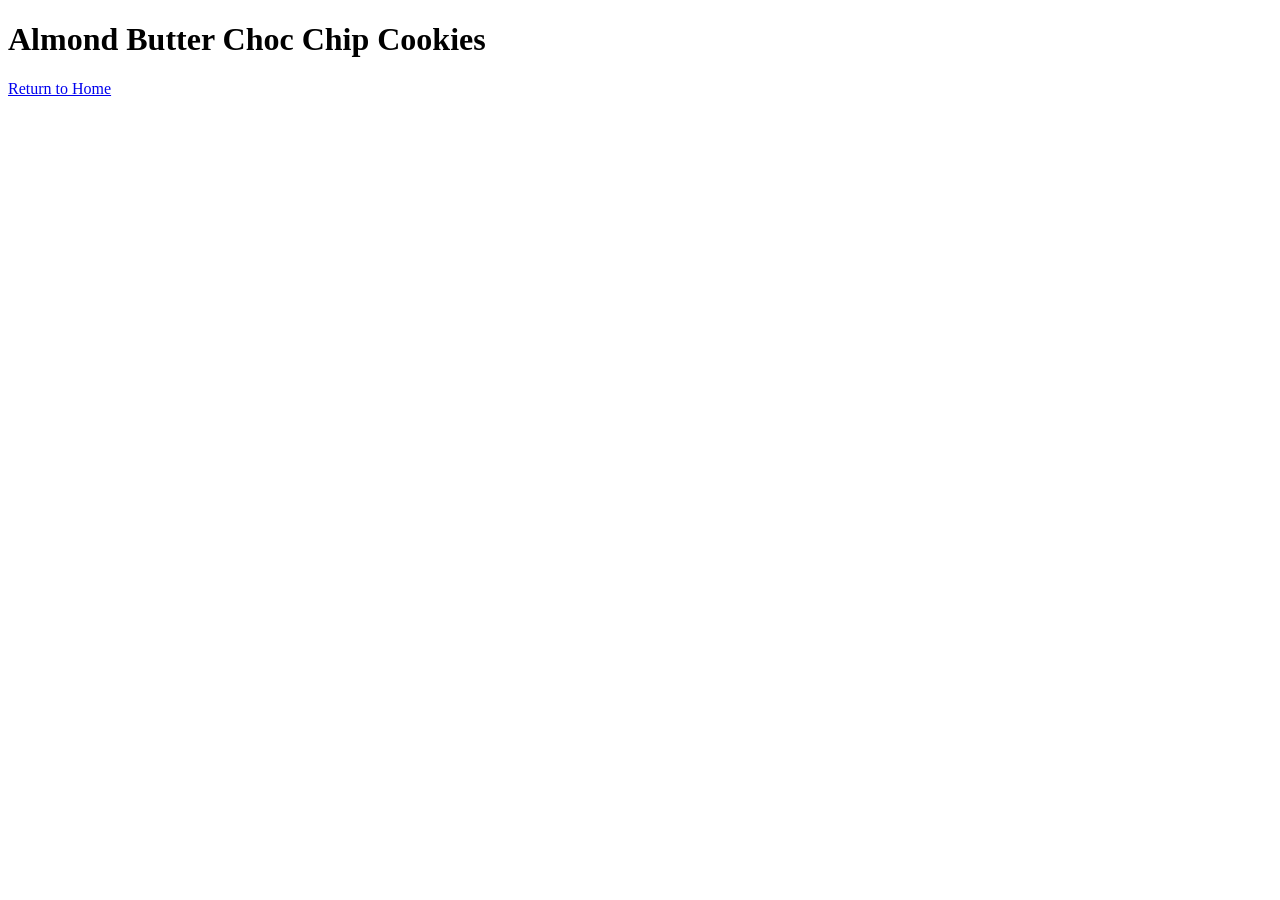
==== recipes/almond-butter-cookies.html @ 26543a9b "Add link in cookies recipes page back to index Added a return to homepage link in cookies recipe pag" ====
<!DOCTYPE html>
<html lang="en">
<head>
    <meta charset="UTF-8">
    <meta name="viewport" content="width=device-width, initial-scale=1.0">
    <title>Almond Butter Choc Chip Cookies</title>
</head>
<body>
    <h1>Almond Butter Choc Chip Cookies</h1>

    <a href="../index.html">Return to Home</a>
    
</body>
</html>
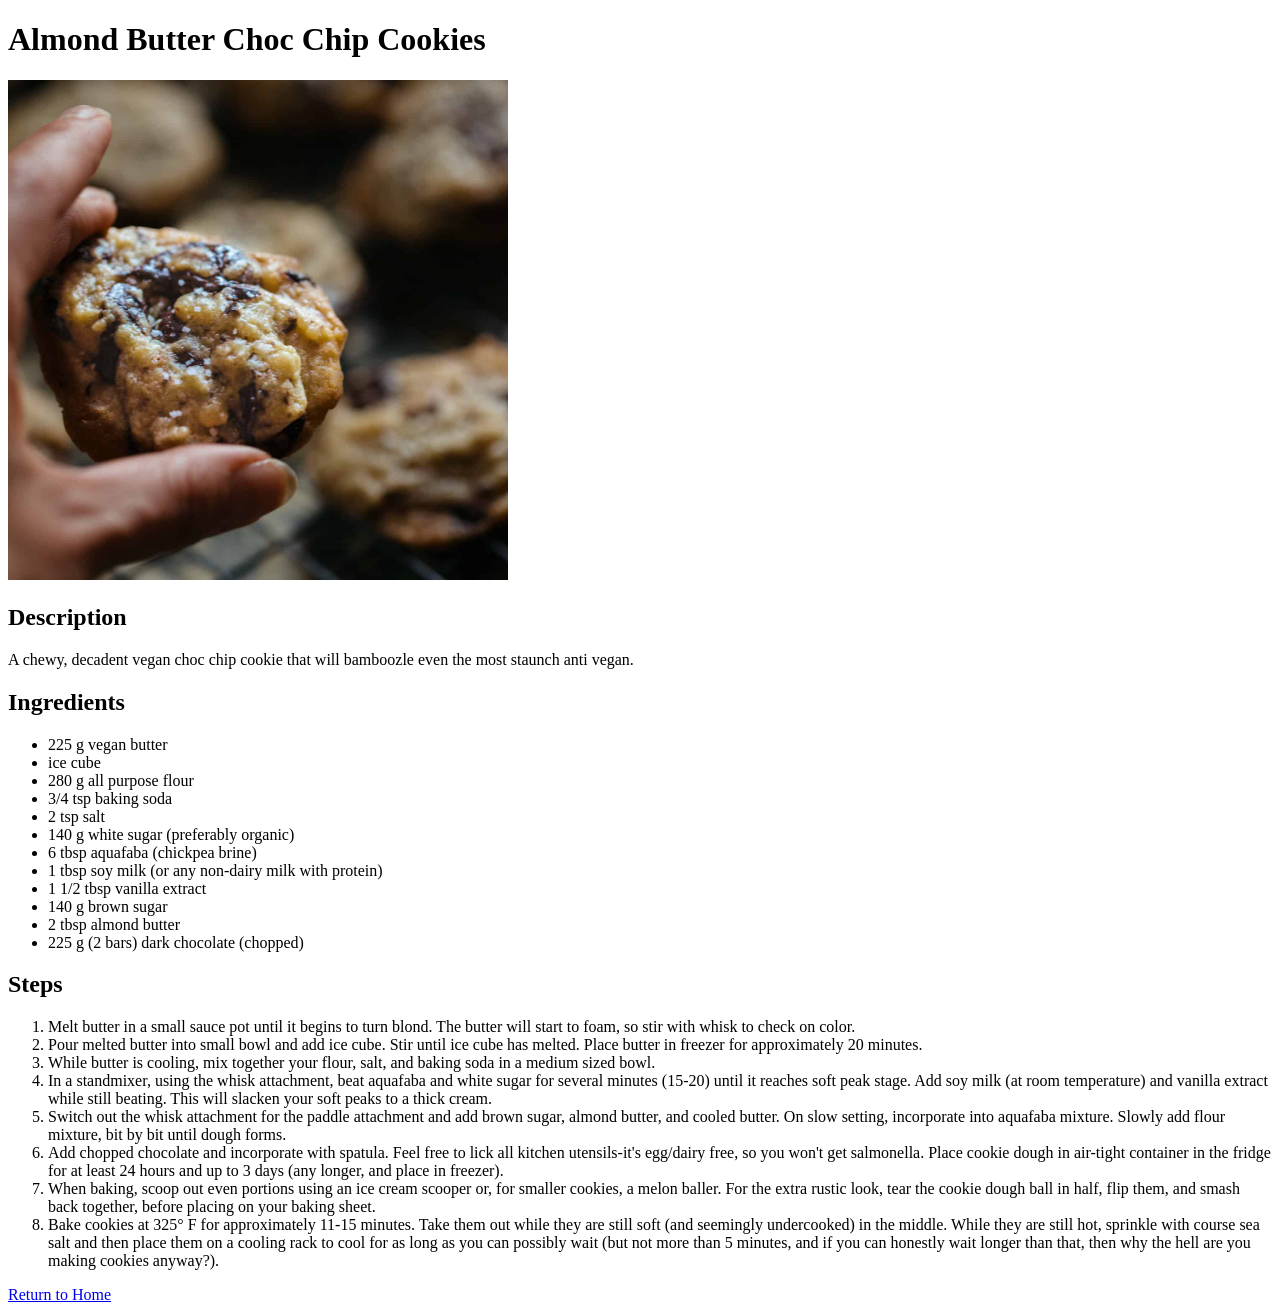
==== commit 5dda1ca8: "Add recipe ingredients and instructions to almond-butter-cookies.html Added the recipe ingredients a" ====
--- a/recipes/almond-butter-cookies.html
+++ b/recipes/almond-butter-cookies.html
@@ -7,7 +7,38 @@
 </head>
 <body>
     <h1>Almond Butter Choc Chip Cookies</h1>
+    <img src="almond-butter-cookie.jpg" alt="Close up of a hand holding a chocolate chip cookie" width="500">
+    <h2>Description</h2>
+    <p>A chewy, decadent vegan choc chip cookie that will bamboozle even the most staunch anti vegan.</p>
 
+    <h2>Ingredients</h2>
+    <ul>
+        <li>225 g vegan butter</li>
+        <li>ice cube</li>
+        <li>280 g all purpose flour</li>
+        <li>3/4 tsp baking soda</li>
+        <li>2 tsp salt</li>
+        <li>140 g white sugar (preferably organic)</li>
+        <li>6 tbsp aquafaba (chickpea brine)</li>
+        <li>1 tbsp soy milk (or any non-dairy milk with protein)</li>
+        <li>1 1/2 tbsp vanilla extract</li>
+        <li>140 g brown sugar</li>
+        <li>2 tbsp almond butter</li>
+        <li>225 g (2 bars) dark chocolate (chopped)</li>
+    </ul>
+
+    <h2>Steps</h2>
+    <ol>
+        <li>Melt butter in a small sauce pot until it begins to turn blond. The butter will start to foam, so stir with whisk to check on color.</li>
+        <li>Pour melted butter into small bowl and add ice cube.  Stir until ice cube has melted.  Place butter in freezer for approximately 20 minutes.</li>
+        <li>While butter is cooling, mix together your flour, salt, and baking soda in a medium sized bowl.</li>
+        <li>In a standmixer, using the whisk attachment, beat aquafaba and white sugar for several minutes (15-20) until it reaches soft peak stage.  Add soy milk (at room temperature) and vanilla extract while still beating.  This will slacken your soft peaks to a thick cream.</li>
+        <li>Switch out the whisk attachment for the paddle attachment and add brown sugar, almond butter, and cooled butter.  On slow setting, incorporate into aquafaba mixture.  Slowly add flour mixture, bit by bit until dough forms.</li>
+        <li>Add chopped chocolate and incorporate with spatula.  Feel free to lick all kitchen utensils&#8208;it&apos;s egg/dairy free, so you won&apos;t get salmonella.  Place cookie dough in air-tight container in the fridge for at least 24 hours and up to 3 days (any longer, and place in freezer).</li>
+        <li>When baking, scoop out even portions using an ice cream scooper or, for smaller cookies, a melon baller.  For the extra rustic look, tear the cookie dough ball in half, flip them, and smash back together, before placing on your baking sheet.</li>
+        <li>Bake cookies at 325° F for approximately 11-15 minutes. Take them out while they are still soft (and seemingly undercooked) in the middle.  While they are still hot, sprinkle with course sea salt and then place them on a cooling rack to cool for as long as you can possibly wait (but not more than 5 minutes, and if you can honestly wait longer than that, then why the hell are you making cookies anyway?).</li>
+    </ol>
+    
     <a href="../index.html">Return to Home</a>
     
 </body>
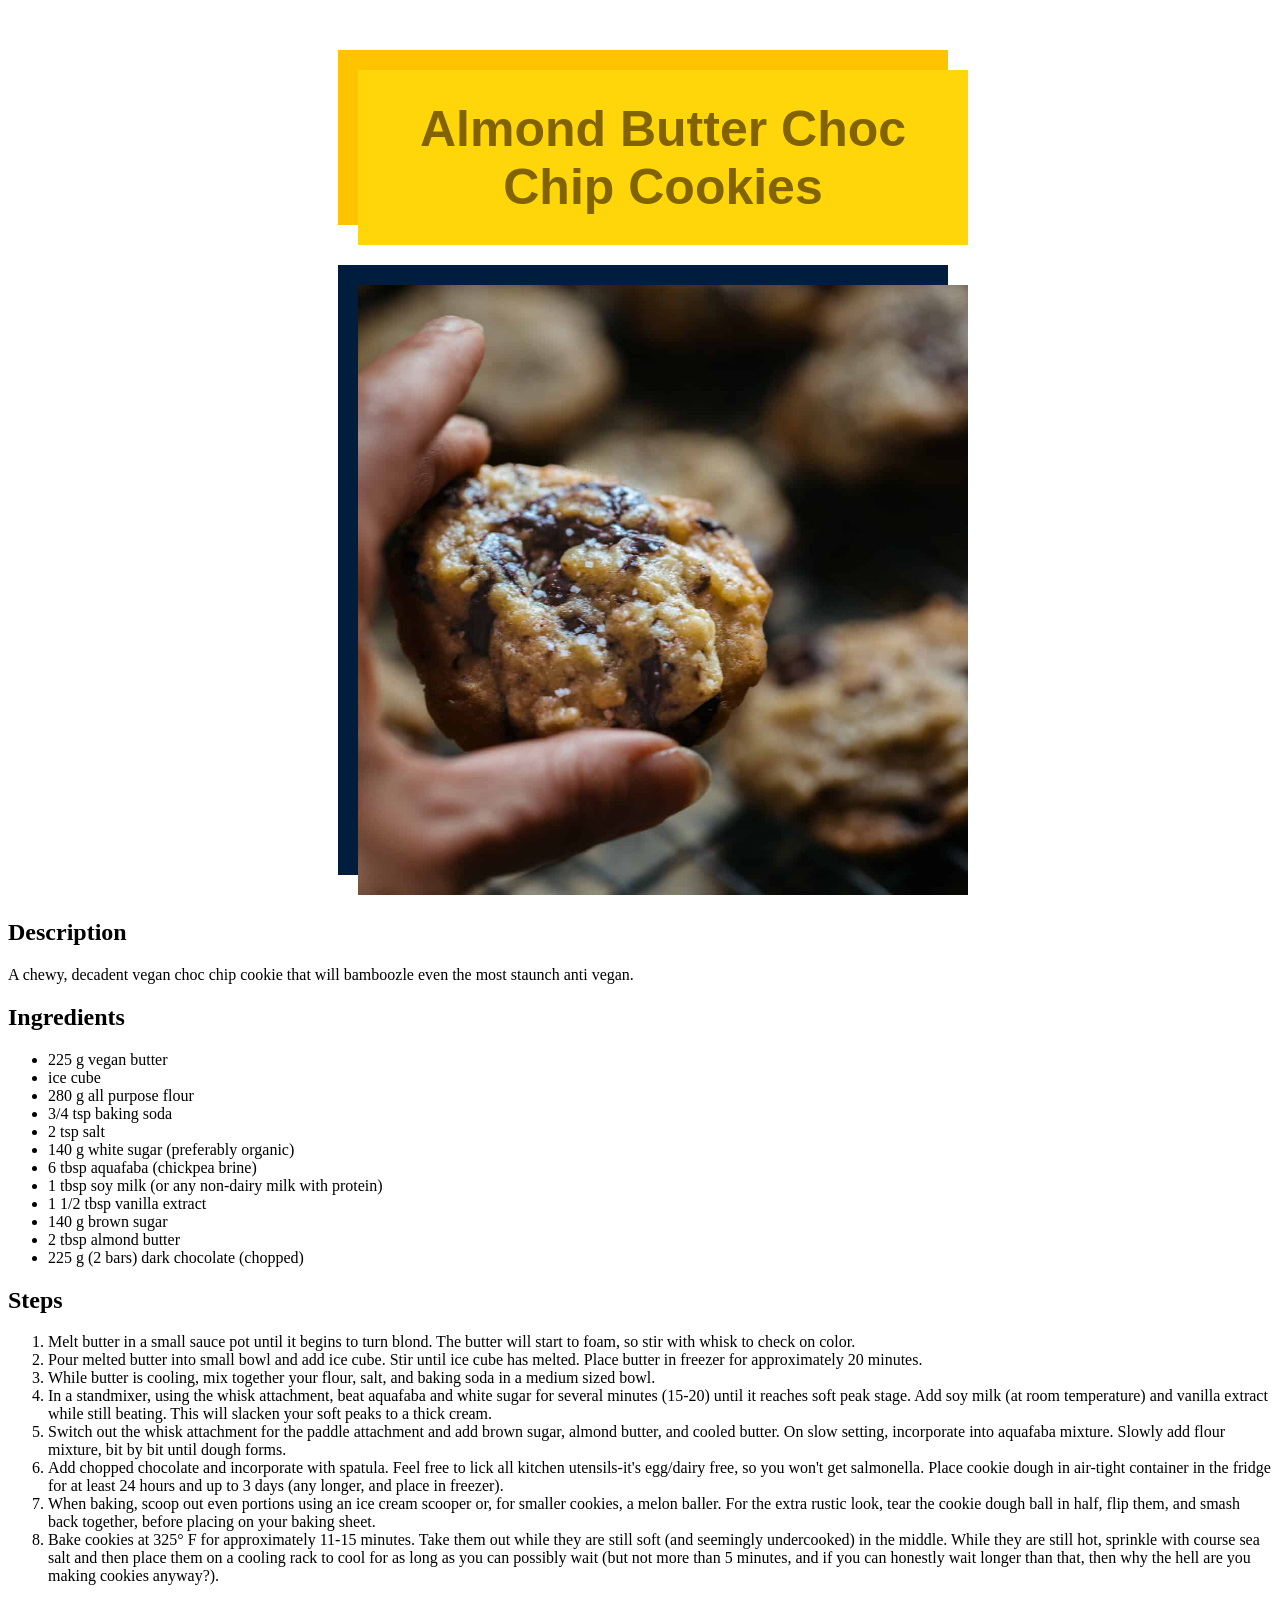
==== commit e1ced7cd: "Add styles to almond butter cookie page" ====
--- a/recipes/almond-butter-cookies.html
+++ b/recipes/almond-butter-cookies.html
@@ -4,40 +4,58 @@
     <meta charset="UTF-8">
     <meta name="viewport" content="width=device-width, initial-scale=1.0">
     <title>Almond Butter Choc Chip Cookies</title>
+    <link rel="stylesheet" href="almond-butter-cookies-styles.css">
 </head>
 <body>
-    <h1>Almond Butter Choc Chip Cookies</h1>
-    <img src="almond-butter-cookie.jpg" alt="Close up of a hand holding a chocolate chip cookie" width="500">
-    <h2>Description</h2>
-    <p>A chewy, decadent vegan choc chip cookie that will bamboozle even the most staunch anti vegan.</p>
+    <div class="shadowone"></div>
+    <div class="title">
+        <h1>Almond Butter Choc Chip Cookies</h1>
+    </div>
 
-    <h2>Ingredients</h2>
-    <ul>
-        <li>225 g vegan butter</li>
-        <li>ice cube</li>
-        <li>280 g all purpose flour</li>
-        <li>3/4 tsp baking soda</li>
-        <li>2 tsp salt</li>
-        <li>140 g white sugar (preferably organic)</li>
-        <li>6 tbsp aquafaba (chickpea brine)</li>
-        <li>1 tbsp soy milk (or any non-dairy milk with protein)</li>
-        <li>1 1/2 tbsp vanilla extract</li>
-        <li>140 g brown sugar</li>
-        <li>2 tbsp almond butter</li>
-        <li>225 g (2 bars) dark chocolate (chopped)</li>
-    </ul>
+    <div class="shadowtwo"></div>
+    <div class="image">
+        <img src="almond-butter-cookie.jpg" alt="Close up of a hand holding a chocolate chip cookie">
+    </div>
 
-    <h2>Steps</h2>
-    <ol>
-        <li>Melt butter in a small sauce pot until it begins to turn blond. The butter will start to foam, so stir with whisk to check on color.</li>
-        <li>Pour melted butter into small bowl and add ice cube.  Stir until ice cube has melted.  Place butter in freezer for approximately 20 minutes.</li>
-        <li>While butter is cooling, mix together your flour, salt, and baking soda in a medium sized bowl.</li>
-        <li>In a standmixer, using the whisk attachment, beat aquafaba and white sugar for several minutes (15-20) until it reaches soft peak stage.  Add soy milk (at room temperature) and vanilla extract while still beating.  This will slacken your soft peaks to a thick cream.</li>
-        <li>Switch out the whisk attachment for the paddle attachment and add brown sugar, almond butter, and cooled butter.  On slow setting, incorporate into aquafaba mixture.  Slowly add flour mixture, bit by bit until dough forms.</li>
-        <li>Add chopped chocolate and incorporate with spatula.  Feel free to lick all kitchen utensils&#8208;it&apos;s egg/dairy free, so you won&apos;t get salmonella.  Place cookie dough in air-tight container in the fridge for at least 24 hours and up to 3 days (any longer, and place in freezer).</li>
-        <li>When baking, scoop out even portions using an ice cream scooper or, for smaller cookies, a melon baller.  For the extra rustic look, tear the cookie dough ball in half, flip them, and smash back together, before placing on your baking sheet.</li>
-        <li>Bake cookies at 325° F for approximately 11-15 minutes. Take them out while they are still soft (and seemingly undercooked) in the middle.  While they are still hot, sprinkle with course sea salt and then place them on a cooling rack to cool for as long as you can possibly wait (but not more than 5 minutes, and if you can honestly wait longer than that, then why the hell are you making cookies anyway?).</li>
-    </ol>
+    <div class="shadowthree"></div>
+    <div class="description-card">
+        <h2>Description</h2>
+        <p>A chewy, decadent vegan choc chip cookie that will bamboozle even the most staunch anti vegan.</p>
+    </div>
+
+    <div class="shadowfour"></div>
+    <div class="ingredients">
+        <h2>Ingredients</h2>
+        <ul>
+            <li>225 g vegan butter</li>
+            <li>ice cube</li>
+            <li>280 g all purpose flour</li>
+            <li>3/4 tsp baking soda</li>
+            <li>2 tsp salt</li>
+            <li>140 g white sugar (preferably organic)</li>
+            <li>6 tbsp aquafaba (chickpea brine)</li>
+            <li>1 tbsp soy milk (or any non-dairy milk with protein)</li>
+            <li>1 1/2 tbsp vanilla extract</li>
+            <li>140 g brown sugar</li>
+            <li>2 tbsp almond butter</li>
+            <li>225 g (2 bars) dark chocolate (chopped)</li>
+        </ul>
+    </div>
+
+    <div class="shadowfive"></div>
+    <div class="steps">
+        <h2>Steps</h2>
+        <ol>
+            <li>Melt butter in a small sauce pot until it begins to turn blond. The butter will start to foam, so stir with whisk to check on color.</li>
+            <li>Pour melted butter into small bowl and add ice cube.  Stir until ice cube has melted.  Place butter in freezer for approximately 20 minutes.</li>
+            <li>While butter is cooling, mix together your flour, salt, and baking soda in a medium sized bowl.</li>
+            <li>In a standmixer, using the whisk attachment, beat aquafaba and white sugar for several minutes (15-20) until it reaches soft peak stage.  Add soy milk (at room temperature) and vanilla extract while still beating.  This will slacken your soft peaks to a thick cream.</li>
+            <li>Switch out the whisk attachment for the paddle attachment and add brown sugar, almond butter, and cooled butter.  On slow setting, incorporate into aquafaba mixture.  Slowly add flour mixture, bit by bit until dough forms.</li>
+            <li>Add chopped chocolate and incorporate with spatula.  Feel free to lick all kitchen utensils&#8208;it&apos;s egg/dairy free, so you won&apos;t get salmonella.  Place cookie dough in air-tight container in the fridge for at least 24 hours and up to 3 days (any longer, and place in freezer).</li>
+            <li>When baking, scoop out even portions using an ice cream scooper or, for smaller cookies, a melon baller.  For the extra rustic look, tear the cookie dough ball in half, flip them, and smash back together, before placing on your baking sheet.</li>
+            <li>Bake cookies at 325° F for approximately 11-15 minutes. Take them out while they are still soft (and seemingly undercooked) in the middle.  While they are still hot, sprinkle with course sea salt and then place them on a cooling rack to cool for as long as you can possibly wait (but not more than 5 minutes, and if you can honestly wait longer than that, then why the hell are you making cookies anyway?).</li>
+        </ol>
+    </div>
     
     <a href="../index.html">Return to Home</a>
     
--- a/recipes/almond-butter-cookies-styles.css
+++ b/recipes/almond-butter-cookies-styles.css
@@ -0,0 +1,47 @@
+/* Colour Scheme
+midnight blue: 000814
+dark blue: 001d3d
+mid blue: 003566
+gold: ffc300
+yellow: ffd60a */
+
+h1 {
+    margin: 0px;
+    font-size: 50px;
+    font-family: sans-serif;
+    color: #816302;
+    width: 550px;
+    text-align: center;
+}
+
+.title {
+    width: 550px;
+    height: 115px;
+    padding: 30px;
+    background-color: #ffd60a;
+    margin-left: 350px;
+}
+
+.shadowone {
+    width: 550px;
+    height: 115px;
+    padding: 30px;
+    background-color: #ffc300;
+    margin-left: 330px;
+    margin-bottom: -155px;
+    margin-top: 50px;
+}
+
+img {
+    width: 610px;
+    margin-left: 350px;
+}
+
+.shadowtwo {
+    width: 610px;
+    height: 610px;
+    background-color: #001d3d;
+    margin-left: 330px;
+    margin-bottom: -590px;
+    margin-top: 20px;
+}
